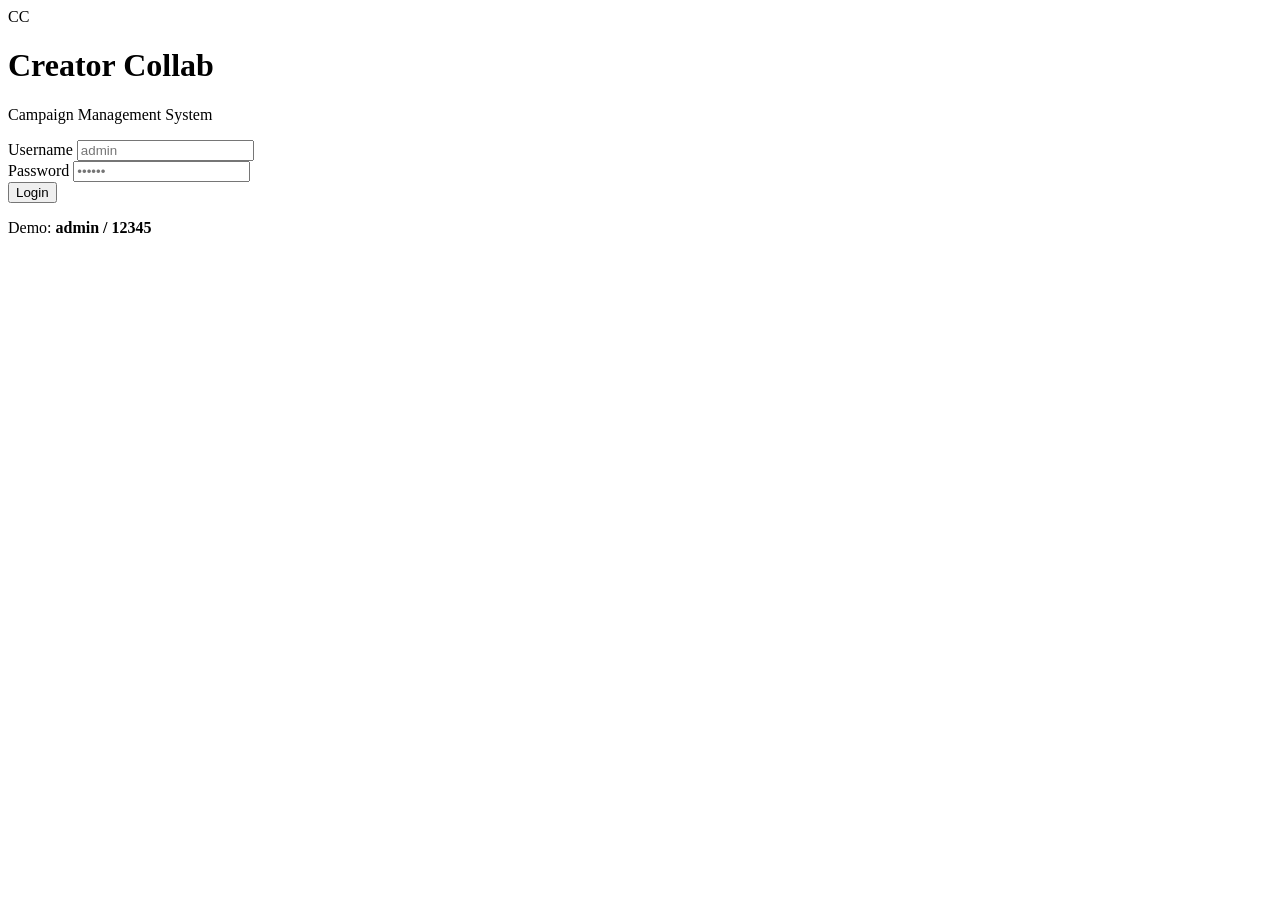
==== index.html @ cfae73f1 "Add files via upload A web-based platform designed to streamline influencer collaborations . It cent" ====
<!DOCTYPE html>
<html lang="en">
<head>
  <meta charset="UTF-8" />
  <meta name="viewport" content="width=device-width, initial-scale=1.0"/>
  <title>Login | Creator Collaboration System</title>
  <link rel="stylesheet" href="css/common.css" />
  <link rel="stylesheet" href="css/login.css" />
</head>
<body class="login-body">
  <!-- Login Card -->
  <div class="login-wrapper">
    <div class="login-card glass">
      <div class="login-logo">CC</div>
      <h1>Creator Collab</h1>
      <p class="subtitle">Campaign Management System</p>
      <form id="loginForm" class="login-form" novalidate>
        <div class="form-group">
          <label for="username">Username</label>
          <input type="text" id="username" placeholder="admin" autocomplete="username" />
        </div>
        <div class="form-group">
          <label for="password">Password</label>
          <input type="password" id="password" placeholder="••••••" autocomplete="current-password" />
        </div>
        <div id="loginError" class="error-msg hidden"></div>
        <button type="submit" class="btn btn-primary btn-block">Login</button>
        <p class="hint">Demo: <strong>admin / 12345</strong></p>
      </form>
    </div>
  </div>
  <div id="toast" class="toast hidden"></div>
  <script src="js/storage.js"></script>
  <script src="js/login.js"></script>
</body>
</html>
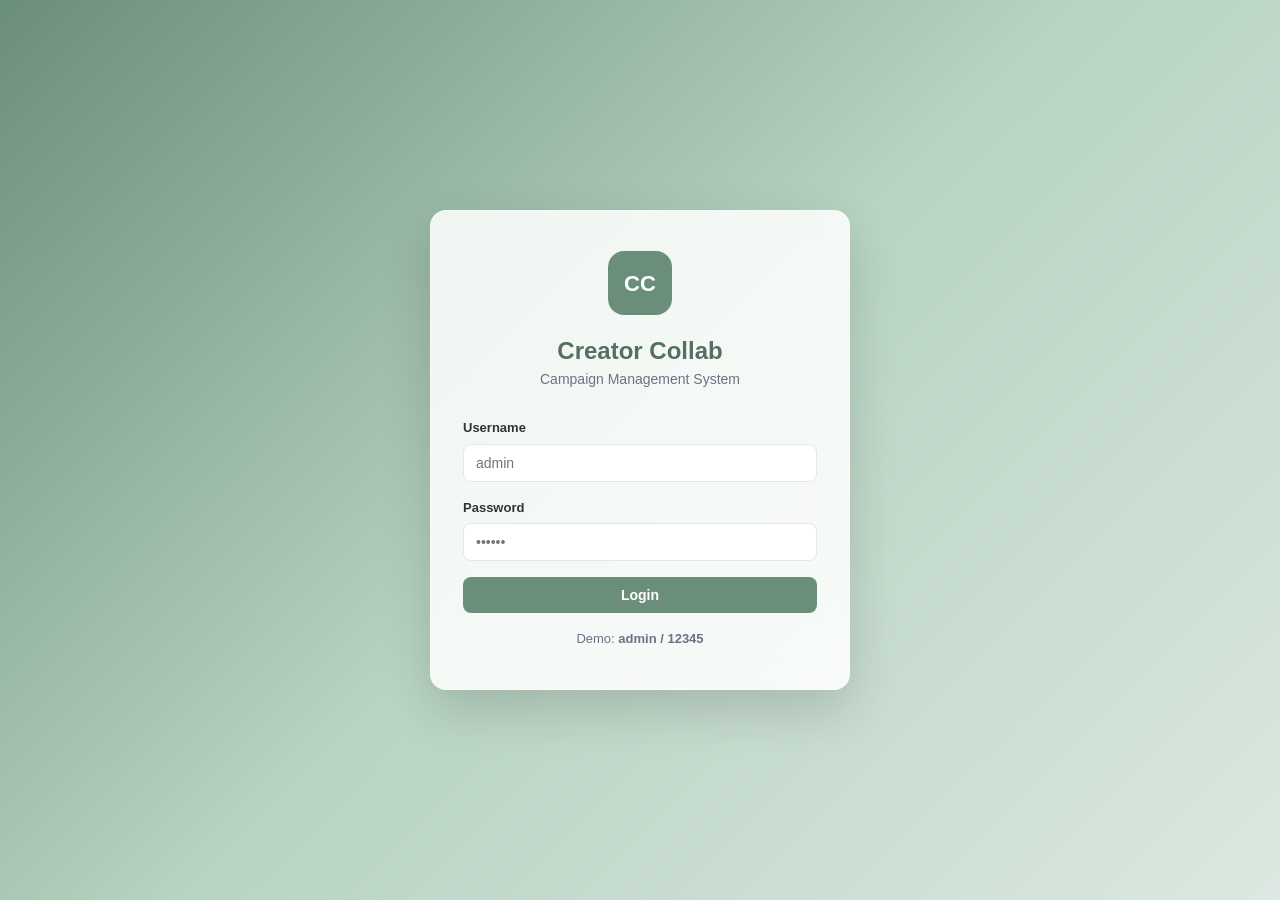
==== commit 0644c388: "Update index.html" ====
--- a/index.html
+++ b/index.html
@@ -4,8 +4,8 @@
   <meta charset="UTF-8" />
   <meta name="viewport" content="width=device-width, initial-scale=1.0"/>
   <title>Login | Creator Collaboration System</title>
-  <link rel="stylesheet" href="css/common.css" />
-  <link rel="stylesheet" href="css/login.css" />
+  <link rel="stylesheet" href="common.css" />
+  <link rel="stylesheet" href="login.css" />
 </head>
 <body class="login-body">
   <!-- Login Card -->
@@ -33,4 +33,4 @@
   <script src="js/storage.js"></script>
   <script src="js/login.js"></script>
 </body>
-</html>+</html>
--- a/common.css
+++ b/common.css
@@ -0,0 +1,163 @@
+/* ===== Common Design System ===== */
+:root {
+  --primary: #6B8E7A;
+  --primary-dark: #557060;
+  --secondary: #DCE8E1;
+  --accent: #F4F7F5;
+  --text: #333333;
+  --muted: #6b7280;
+  --danger: #d9534f;
+  --warning: #e0a800;
+  --success: #28a745;
+  --white: #ffffff;
+  --border: #e2e8e4;
+  --radius: 10px;
+  --shadow: 0 4px 14px rgba(0,0,0,0.06);
+  --shadow-lg: 0 10px 30px rgba(0,0,0,0.12);
+}
+* { box-sizing: border-box; margin: 0; padding: 0; }
+body {
+  font-family: 'Segoe UI', Tahoma, sans-serif;
+  background: var(--accent);
+  color: var(--text);
+  line-height: 1.5;
+  min-height: 100vh;
+}
+a { text-decoration: none; color: inherit; }
+button { font-family: inherit; cursor: pointer; }
+/* Layout */
+.container { max-width: 1200px; margin: 0 auto; padding: 24px; }
+/* Navbar */
+.navbar {
+  display: flex; justify-content: space-between; align-items: center;
+  padding: 14px 28px; background: var(--white);
+  border-bottom: 1px solid var(--border); box-shadow: var(--shadow);
+  flex-wrap: wrap; gap: 12px;
+}
+.navbar-left { display: flex; align-items: center; gap: 12px; }
+.navbar-right { display: flex; align-items: center; gap: 10px; flex-wrap: wrap; }
+.brand-logo {
+  width: 44px; height: 44px; border-radius: 10px;
+  background: var(--primary); color: white;
+  display: flex; align-items: center; justify-content: center;
+  font-weight: 700; font-size: 18px;
+}
+.brand-name { font-size: 18px; }
+.brand-sub { font-size: 12px; color: var(--muted); }
+.user-chip {
+  background: var(--secondary); padding: 6px 12px;
+  border-radius: 20px; font-size: 14px;
+}
+/* Buttons */
+.btn {
+  padding: 10px 18px; border-radius: 8px; border: none;
+  font-weight: 600; font-size: 14px;
+  transition: all .2s ease;
+}
+.btn:hover { transform: translateY(-1px); }
+.btn-primary { background: var(--primary); color: white; }
+.btn-primary:hover { background: var(--primary-dark); }
+.btn-outline {
+  background: transparent; border: 1px solid var(--primary);
+  color: var(--primary);
+}
+.btn-outline:hover { background: var(--primary); color: white; }
+.btn-danger { background: var(--danger); color: white; }
+.btn-sm { padding: 6px 10px; font-size: 12px; }
+.btn-block { width: 100%; }
+/* Cards */
+.card {
+  background: var(--white); padding: 24px; border-radius: var(--radius);
+  box-shadow: var(--shadow); margin-bottom: 20px;
+}
+.card h3 { margin-bottom: 16px; color: var(--primary-dark); }
+/* Forms */
+.form-group { display: flex; flex-direction: column; margin-bottom: 14px; }
+.form-group label { margin-bottom: 6px; font-weight: 600; font-size: 13px; }
+.form-group input, .form-group select, .form-group textarea {
+  padding: 10px 12px; border: 1px solid var(--border);
+  border-radius: 8px; font-size: 14px; font-family: inherit;
+  background: var(--white); color: var(--text);
+  transition: border-color .2s;
+}
+.form-group input:focus, .form-group select:focus, .form-group textarea:focus {
+  outline: none; border-color: var(--primary);
+}
+.grid-form {
+  display: grid; grid-template-columns: repeat(2, 1fr); gap: 14px;
+}
+.grid-form .full { grid-column: 1 / -1; }
+.form-actions { display: flex; gap: 10px; margin-top: 8px; }
+/* Tabs */
+.tabs {
+  display: flex; gap: 8px; margin-bottom: 18px;
+  border-bottom: 2px solid var(--border); flex-wrap: wrap;
+}
+.tab-btn {
+  background: transparent; border: none; padding: 10px 18px;
+  font-weight: 600; color: var(--muted);
+  border-bottom: 3px solid transparent; margin-bottom: -2px;
+}
+.tab-btn.active { color: var(--primary-dark); border-bottom-color: var(--primary); }
+.tab-panel { display: none; }
+.tab-panel.active { display: block; }
+/* Tables */
+.table-wrap { overflow-x: auto; }
+.data-table { width: 100%; border-collapse: collapse; min-width: 600px; }
+.data-table th, .data-table td {
+  padding: 12px; text-align: left; border-bottom: 1px solid var(--border);
+  font-size: 14px;
+}
+.data-table th { background: var(--secondary); color: var(--primary-dark); }
+.data-table tbody tr:hover { background: var(--accent); }
+.data-table .row-actions { display: flex; gap: 6px; flex-wrap: wrap; }
+/* Search */
+.search-input {
+  width: 100%; padding: 12px 16px; margin-bottom: 16px;
+  border: 1px solid var(--border); border-radius: 8px; font-size: 14px;
+}
+/* Status badges */
+.badge {
+  display: inline-block; padding: 4px 10px; border-radius: 12px;
+  font-size: 12px; font-weight: 600; background: var(--secondary);
+  color: var(--primary-dark);
+}
+/* Modal */
+.modal {
+  position: fixed; inset: 0; background: rgba(0,0,0,0.5);
+  display: flex; align-items: center; justify-content: center;
+  z-index: 999; padding: 20px;
+}
+.modal-content {
+  background: white; padding: 28px; border-radius: var(--radius);
+  max-width: 600px; width: 100%; max-height: 90vh; overflow-y: auto;
+  position: relative; box-shadow: var(--shadow-lg);
+}
+.modal-content.small { max-width: 400px; }
+.modal-close {
+  position: absolute; top: 12px; right: 16px;
+  background: transparent; border: none; font-size: 24px; color: var(--muted);
+}
+.modal-actions { display: flex; gap: 10px; margin-top: 18px; justify-content: flex-end; }
+/* Toast */
+.toast {
+  position: fixed; bottom: 24px; right: 24px;
+  background: var(--primary-dark); color: white;
+  padding: 12px 20px; border-radius: 8px;
+  box-shadow: var(--shadow-lg); z-index: 1000;
+  animation: slideUp .3s ease;
+}
+.toast.error { background: var(--danger); }
+.toast.success { background: var(--success); }
+@keyframes slideUp { from { transform: translateY(20px); opacity:0;} to {transform:none; opacity:1;} }
+/* Utilities */
+.hidden { display: none !important; }
+.error-msg { color: var(--danger); font-size: 13px; margin-bottom: 10px; }
+.empty { text-align: center; padding: 30px; color: var(--muted); }
+/* Responsive */
+@media (max-width: 768px) {
+  .grid-form { grid-template-columns: 1fr; }
+  .container { padding: 16px; }
+  .navbar { padding: 12px 16px; }
+  .brand-name { font-size: 16px; }
+}
--- a/login.css
+++ b/login.css
@@ -0,0 +1,33 @@
+/* Login Page Styles */
+.login-body {
+  min-height: 100vh;
+  background: linear-gradient(135deg, #6B8E7A 0%, #B8D4C2 50%, #DCE8E1 100%);
+  display: flex; align-items: center; justify-content: center;
+  padding: 20px;
+}
+.login-wrapper { width: 100%; max-width: 420px; }
+.glass {
+  background: rgba(255, 255, 255, 0.85);
+  backdrop-filter: blur(14px);
+  -webkit-backdrop-filter: blur(14px);
+  border: 1px solid rgba(255, 255, 255, 0.4);
+  border-radius: 16px;
+  padding: 40px 32px;
+  box-shadow: 0 20px 50px rgba(0,0,0,0.15);
+  text-align: center;
+}
+.login-logo {
+  width: 64px; height: 64px; border-radius: 16px;
+  background: var(--primary); color: white;
+  display: inline-flex; align-items: center; justify-content: center;
+  font-size: 22px; font-weight: 700;
+  margin-bottom: 18px;
+}
+.login-card h1 { font-size: 24px; color: var(--primary-dark); }
+.subtitle { color: var(--muted); margin-bottom: 28px; font-size: 14px; }
+.login-form { text-align: left; }
+.login-form .form-group { margin-bottom: 16px; }
+.login-form .hint {
+  text-align: center; margin-top: 16px;
+  color: var(--muted); font-size: 13px;
+}
